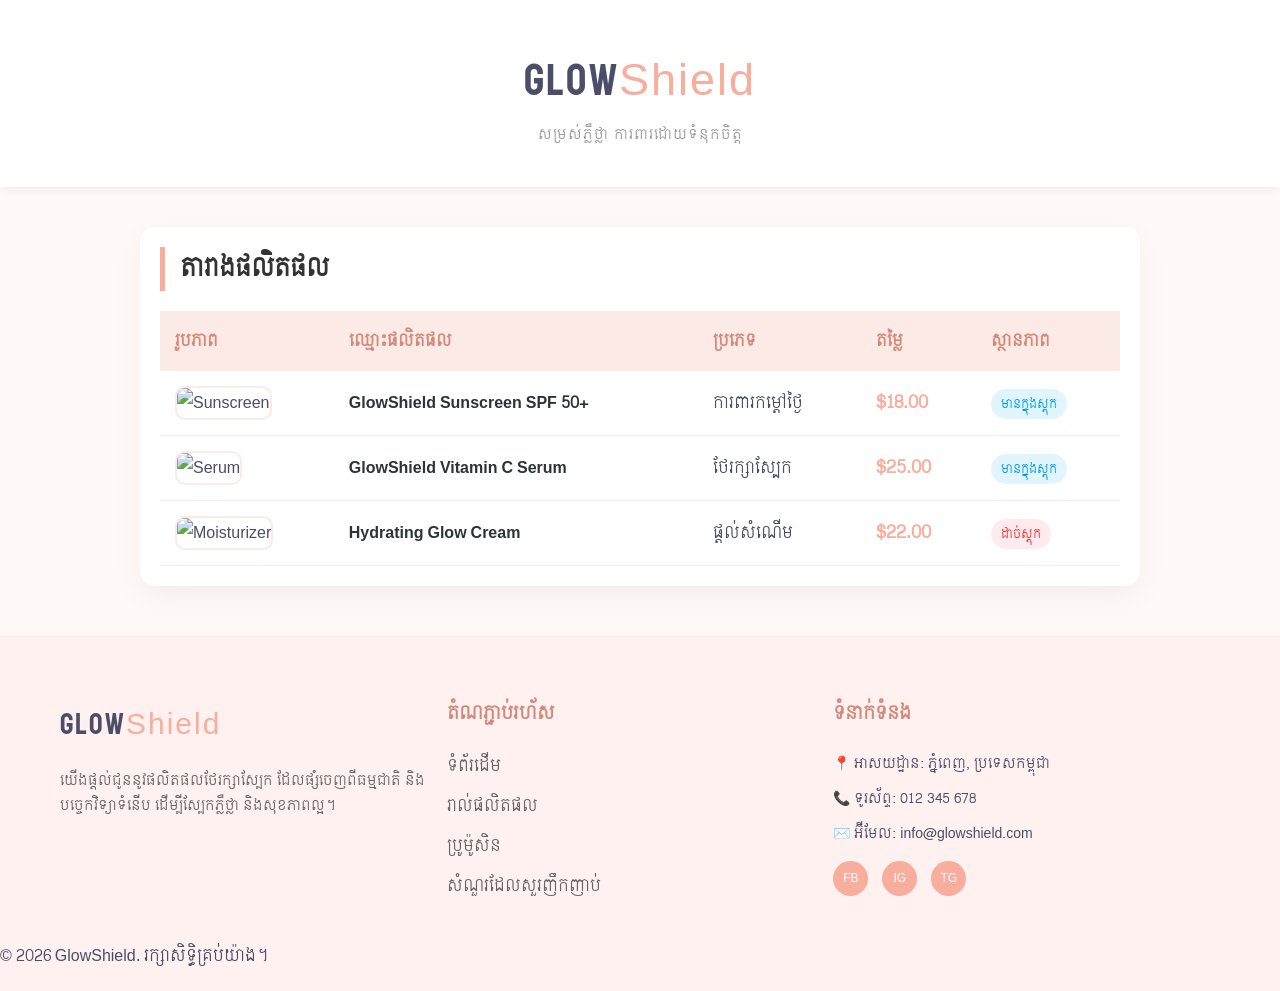
==== index.html @ 4c37db42 "Add files via upload" ====
<!doctype html>
<html lang="km">
  <head>
    <meta charset="UTF-8" />
    <meta name="viewport" content="width=device-width, initial-scale=1.0" />
    <title>GlowShield - បញ្ជីផលិតផល</title>
    <link rel="stylesheet" href="style.css" />
    <link
      href="https://fonts.googleapis.com/css2?family=Siemreap&family=Koulen&display=swap"
      rel="stylesheet"
    />
  </head>

  <body>
    <header class="header-logo">
      <div class="logo">Glow<span>Shield</span></div>
      <p>សម្រស់ភ្លឺថ្លា ការពារដោយទំនុកចិត្ត</p>
    </header>

    <div class="container">
      <h2 class="table-title">តារាងផលិតផល</h2>

      <table class="product-table">
        <thead>
          <tr>
            <th>រូបភាព</th>
            <th>ឈ្មោះផលិតផល</th>
            <th>ប្រភេទ</th>
            <th>តម្លៃ</th>
            <th>ស្ថានភាព</th>
          </tr>
        </thead>
        <tbody>
          <tr>
            <td>
              <img src="images/glow001.png" alt="Sunscreen" class="table-img" />
            </td>
            <td class="product-name">GlowShield Sunscreen SPF 50+</td>
            <td>ការពារកម្តៅថ្ងៃ</td>
            <td class="price">$18.00</td>
            <td><span class="status-tag">មានក្នុងស្តុក</span></td>
          </tr>
          <tr>
            <td>
              <img src="images/glow002.png" alt="Serum" class="table-img" />
            </td>
            <td class="product-name">GlowShield Vitamin C Serum</td>
            <td>ថែរក្សាស្បែក</td>
            <td class="price">$25.00</td>
            <td><span class="status-tag">មានក្នុងស្តុក</span></td>
          </tr>
          <tr>
            <td>
              <img
                src="images/glow003.png"
                alt="Moisturizer"
                class="table-img"
              />
            </td>
            <td class="product-name">Hydrating Glow Cream</td>
            <td>ផ្តល់សំណើម</td>
            <td class="price">$22.00</td>
            <td><span class="status-tag out">ដាច់ស្តុក</span></td>
          </tr>
        </tbody>
      </table>
    </div>
    <footer class="main-footer">
      <div class="footer-container">
        <div class="footer-about">
          <div class="logo">Glow<span>Shield</span></div>
          <p>
            យើងផ្តល់ជូននូវផលិតផលថែរក្សាស្បែក ដែលផ្សំចេញពីធម្មជាតិ
            និងបច្ចេកវិទ្យាទំនើប ដើម្បីស្បែកភ្លឺថ្លា និងសុខភាពល្អ។
          </p>
        </div>

        <div class="footer-links">
          <h3>តំណភ្ជាប់រហ័ស</h3>
          <ul>
            <li><a href="#">ទំព័រដើម</a></li>
            <li><a href="#">រាល់ផលិតផល</a></li>
            <li><a href="#">ប្រូម៉ូសិន</a></li>
            <li><a href="#">សំណួរដែលសួរញឹកញាប់</a></li>
          </ul>
        </div>

        <div class="footer-contact">
          <h3>ទំនាក់ទំនង</h3>
          <p>📍 អាសយដ្ឋាន: ភ្នំពេញ, ប្រទេសកម្ពុជា</p>
          <p>📞 ទូរស័ព្ទ: 012 345 678</p>
          <p>✉️ អ៊ីមែល: info@glowshield.com</p>
          <div class="social-icons">
            <a href="#">FB</a>
            <a href="#">IG</a>
            <a href="#">TG</a>
          </div>
        </div>
      </div>

      <div class="footer-bottom">
        <p>&copy; 2026 GlowShield. រក្សាសិទ្ធិគ្រប់យ៉ាង។</p>
      </div>
    </footer>
  </body>
</html>
---- style.css ----
/* ការកំណត់ទូទៅ */

* {
  margin: 0;
  padding: 0;
  box-sizing: border-box;
  font-family: "Siemreap", sans-serif;
}

body {
  background-color: #fff9f8;
  /* ពណ៌ Cream White ស្រាល */
  color: #4a4e69;
}

/* រចនា Logo ខាងលើ */

.header-logo {
  text-align: center;
  padding: 40px 0;
  background: white;
  box-shadow: 0 4px 10px rgba(0, 0, 0, 0.05);
}

.logo {
  font-family: "Koulen", sans-serif;
  font-size: 45px;
  letter-spacing: 2px;
}

.logo span {
  color: #f8ad9d;
  /* ពណ៌ Peach របស់ GlowShield */
}

.header-logo p {
  font-size: 14px;
  color: #999;
  letter-spacing: 1px;
}

/* រចនាតារាង */

.container {
  max-width: 1000px;
  margin: 40px auto;
  padding: 20px;
  background: white;
  border-radius: 15px;
  box-shadow: 0 10px 30px rgba(0, 0, 0, 0.05);
}

.table-title {
  margin-bottom: 20px;
  color: #333;
  border-left: 5px solid #f8ad9d;
  padding-left: 15px;
}

.product-table {
  width: 100%;
  border-collapse: collapse;
}

.product-table th {
  background-color: #fceae6;
  padding: 15px;
  text-align: left;
  color: #d48a7b;
}

.product-table td {
  padding: 15px;
  border-bottom: 1px solid #eee;
}

/* រចនារូបភាពក្នុង Table */

.table-img {
  width: 70px;
  height: 70px;
  border-radius: 10px;
  object-fit: cover;
  border: 2px solid #fceae6;
}

.product-name {
  font-weight: bold;
  color: #2d3436;
}

.price {
  color: #f8ad9d;
  font-weight: bold;
  font-size: 18px;
}

/* ស្លាកសញ្ញាស្ថានភាព */

.status-tag {
  background: #e1f5fe;
  color: #039be5;
  padding: 4px 10px;
  border-radius: 20px;
  font-size: 12px;
}

.status-tag.out {
  background: #ffebee;
  color: #e53935;
}

/* Hover Effect */

.product-table tr:hover {
  background-color: #fffcfb;
  transition: 0.3s;
}

/* --- Footer Styling --- */

.main-footer {
  background-color: #fff1ef;
  /* ពណ៌ Peach ស្រាលបំផុត */
  padding: 60px 0 20px;
  margin-top: 50px;
  border-top: 1px solid #fceae6;
  color: #4a4e69;
}

.footer-container {
  max-width: 1200px;
  margin: 0 auto;
  display: flex;
  flex-wrap: wrap;
  /* ឱ្យវាធ្លាក់ជួរពេលមើលលើទូរស័ព្ទ */
  justify-content: space-between;
  padding: 0 20px;
}

.footer-about,
.footer-links,
.footer-contact {
  flex: 1;
  min-width: 250px;
  margin-bottom: 30px;
}

.footer-about .logo {
  margin-bottom: 15px;
  font-size: 30px;
}

.footer-about p {
  line-height: 1.8;
  font-size: 14px;
  color: #666;
}

.footer-links h3,
.footer-contact h3 {
  margin-bottom: 20px;
  font-size: 18px;
  color: #d48a7b;
  /* ពណ៌មាសក្រមៅ */
}

.footer-links ul {
  list-style: none;
}

.footer-links ul li {
  margin-bottom: 10px;
}

.footer-links ul li a {
  text-decoration: none;
  color: #666;
  transition: 0.3s;
}

.footer-links ul li a:hover {
  color: #f8ad9d;
  padding-left: 5px;
}

.footer-contact p {
  margin-bottom: 10px;
  font-size: 14px;
}

/* Social Icons */

.social-icons {
  margin-top: 15px;
}

.social-icons a {
  display: inline-block;
  width: 35px;
  height: 35px;
  background: #f8ad9d;
  color: white;
  text-align: center;
  line-height: 35px;
  border-radius: 50%;
  margin-right: 10px;
  text-decoration: none;
  font-size: 12px;
  transition: 0.3s;
}

.social-icons a:hover {
  transform: translateY(-5px);
  background: #d48a7b;
}
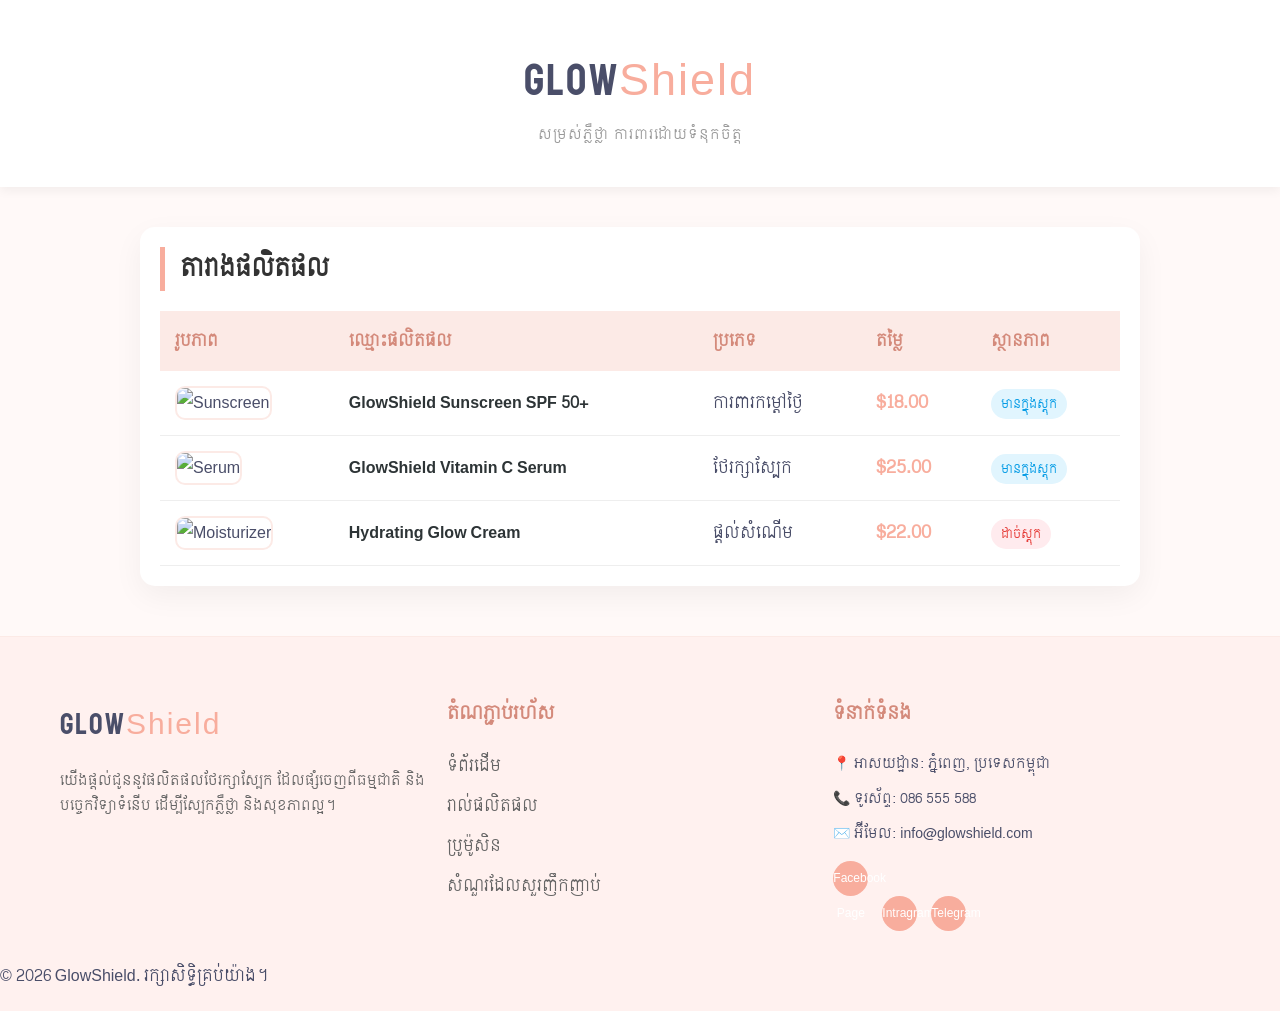
==== commit ca41b151: "Add files via upload" ====
--- a/index.html
+++ b/index.html
@@ -33,7 +33,7 @@
         <tbody>
           <tr>
             <td>
-              <img src="images/glow001.png" alt="Sunscreen" class="table-img" />
+              <img src="images/sunscreen.png" alt="Sunscreen" class="table-img" />
             </td>
             <td class="product-name">GlowShield Sunscreen SPF 50+</td>
             <td>ការពារកម្តៅថ្ងៃ</td>
@@ -42,7 +42,7 @@
           </tr>
           <tr>
             <td>
-              <img src="images/glow002.png" alt="Serum" class="table-img" />
+              <img src="images/serum.png" alt="Serum" class="table-img" />
             </td>
             <td class="product-name">GlowShield Vitamin C Serum</td>
             <td>ថែរក្សាស្បែក</td>
@@ -51,11 +51,7 @@
           </tr>
           <tr>
             <td>
-              <img
-                src="images/glow003.png"
-                alt="Moisturizer"
-                class="table-img"
-              />
+              <img src="images/moisturizer.png" alt="Moisturizer" class="table-img" />
             </td>
             <td class="product-name">Hydrating Glow Cream</td>
             <td>ផ្តល់សំណើម</td>
@@ -88,12 +84,12 @@
         <div class="footer-contact">
           <h3>ទំនាក់ទំនង</h3>
           <p>📍 អាសយដ្ឋាន: ភ្នំពេញ, ប្រទេសកម្ពុជា</p>
-          <p>📞 ទូរស័ព្ទ: 012 345 678</p>
+          <p>📞 ទូរស័ព្ទ: 086 555 588</p>
           <p>✉️ អ៊ីមែល: info@glowshield.com</p>
           <div class="social-icons">
-            <a href="#">FB</a>
-            <a href="#">IG</a>
-            <a href="#">TG</a>
+            <a href="#">Facebook Page</a>
+            <a href="#">Intragram</a>
+            <a href="#">Telegram</a>
           </div>
         </div>
       </div>
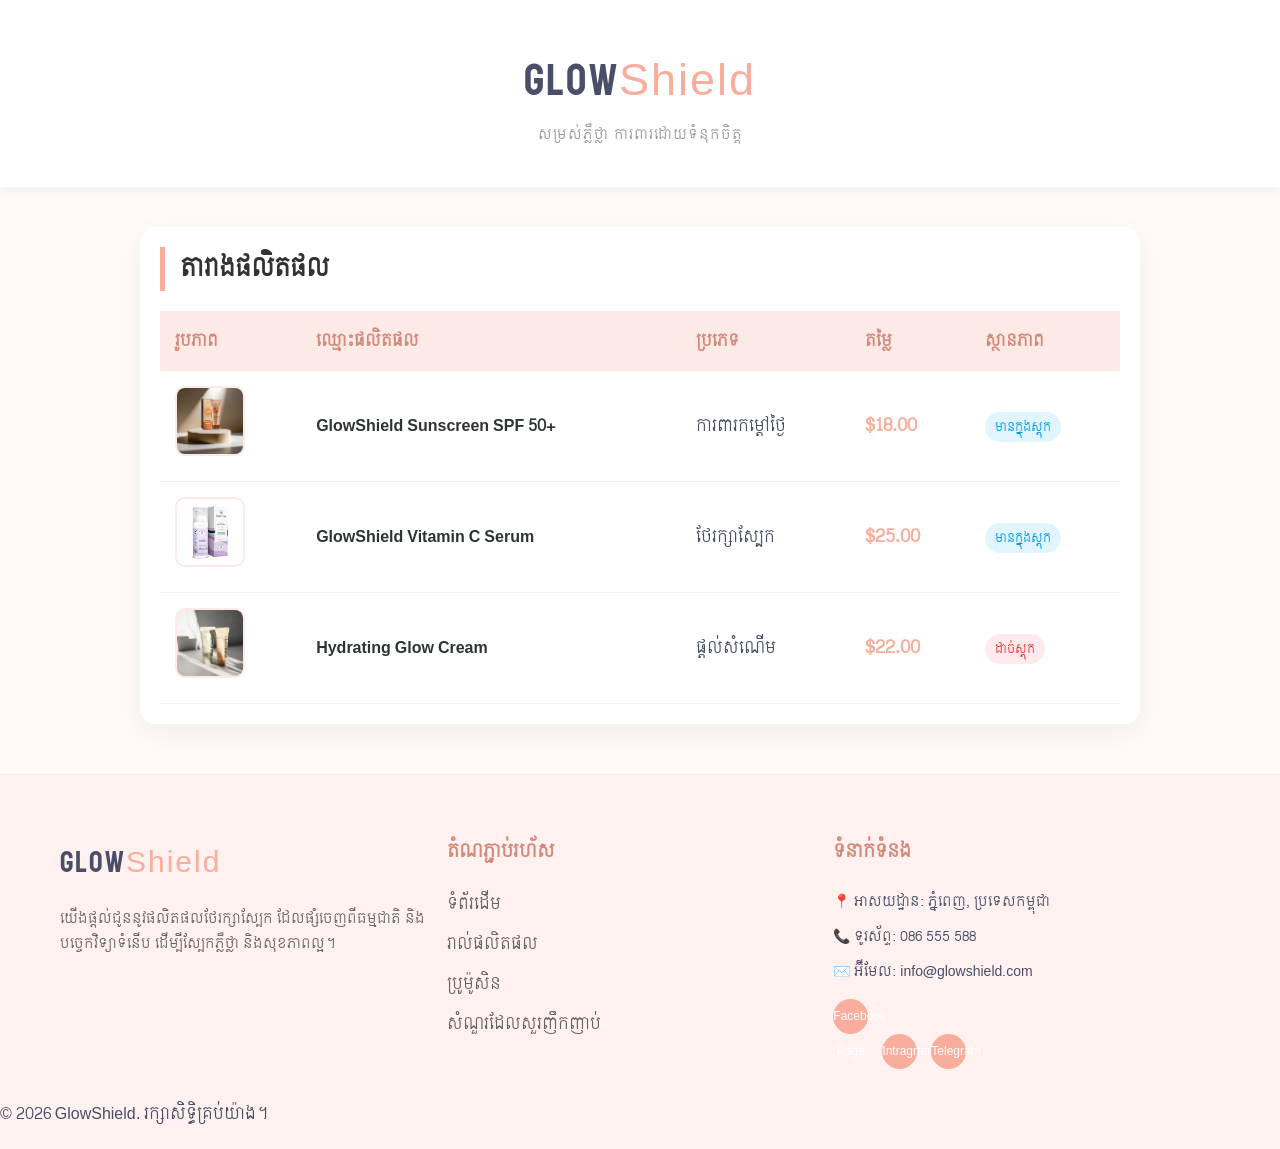
==== commit a8b07d2a: "Add files via upload" ====
--- a/index.html
+++ b/index.html
@@ -33,7 +33,7 @@
         <tbody>
           <tr>
             <td>
-              <img src="images/sunscreen.png" alt="Sunscreen" class="table-img" />
+              <img src="p001.png" alt="Sunscreen" class="table-img" />
             </td>
             <td class="product-name">GlowShield Sunscreen SPF 50+</td>
             <td>ការពារកម្តៅថ្ងៃ</td>
@@ -42,7 +42,7 @@
           </tr>
           <tr>
             <td>
-              <img src="images/serum.png" alt="Serum" class="table-img" />
+              <img src="p002.png" alt="Serum" class="table-img" />
             </td>
             <td class="product-name">GlowShield Vitamin C Serum</td>
             <td>ថែរក្សាស្បែក</td>
@@ -51,7 +51,7 @@
           </tr>
           <tr>
             <td>
-              <img src="images/moisturizer.png" alt="Moisturizer" class="table-img" />
+              <img src="p003.png" alt="Moisturizer" class="table-img" />
             </td>
             <td class="product-name">Hydrating Glow Cream</td>
             <td>ផ្តល់សំណើម</td>
